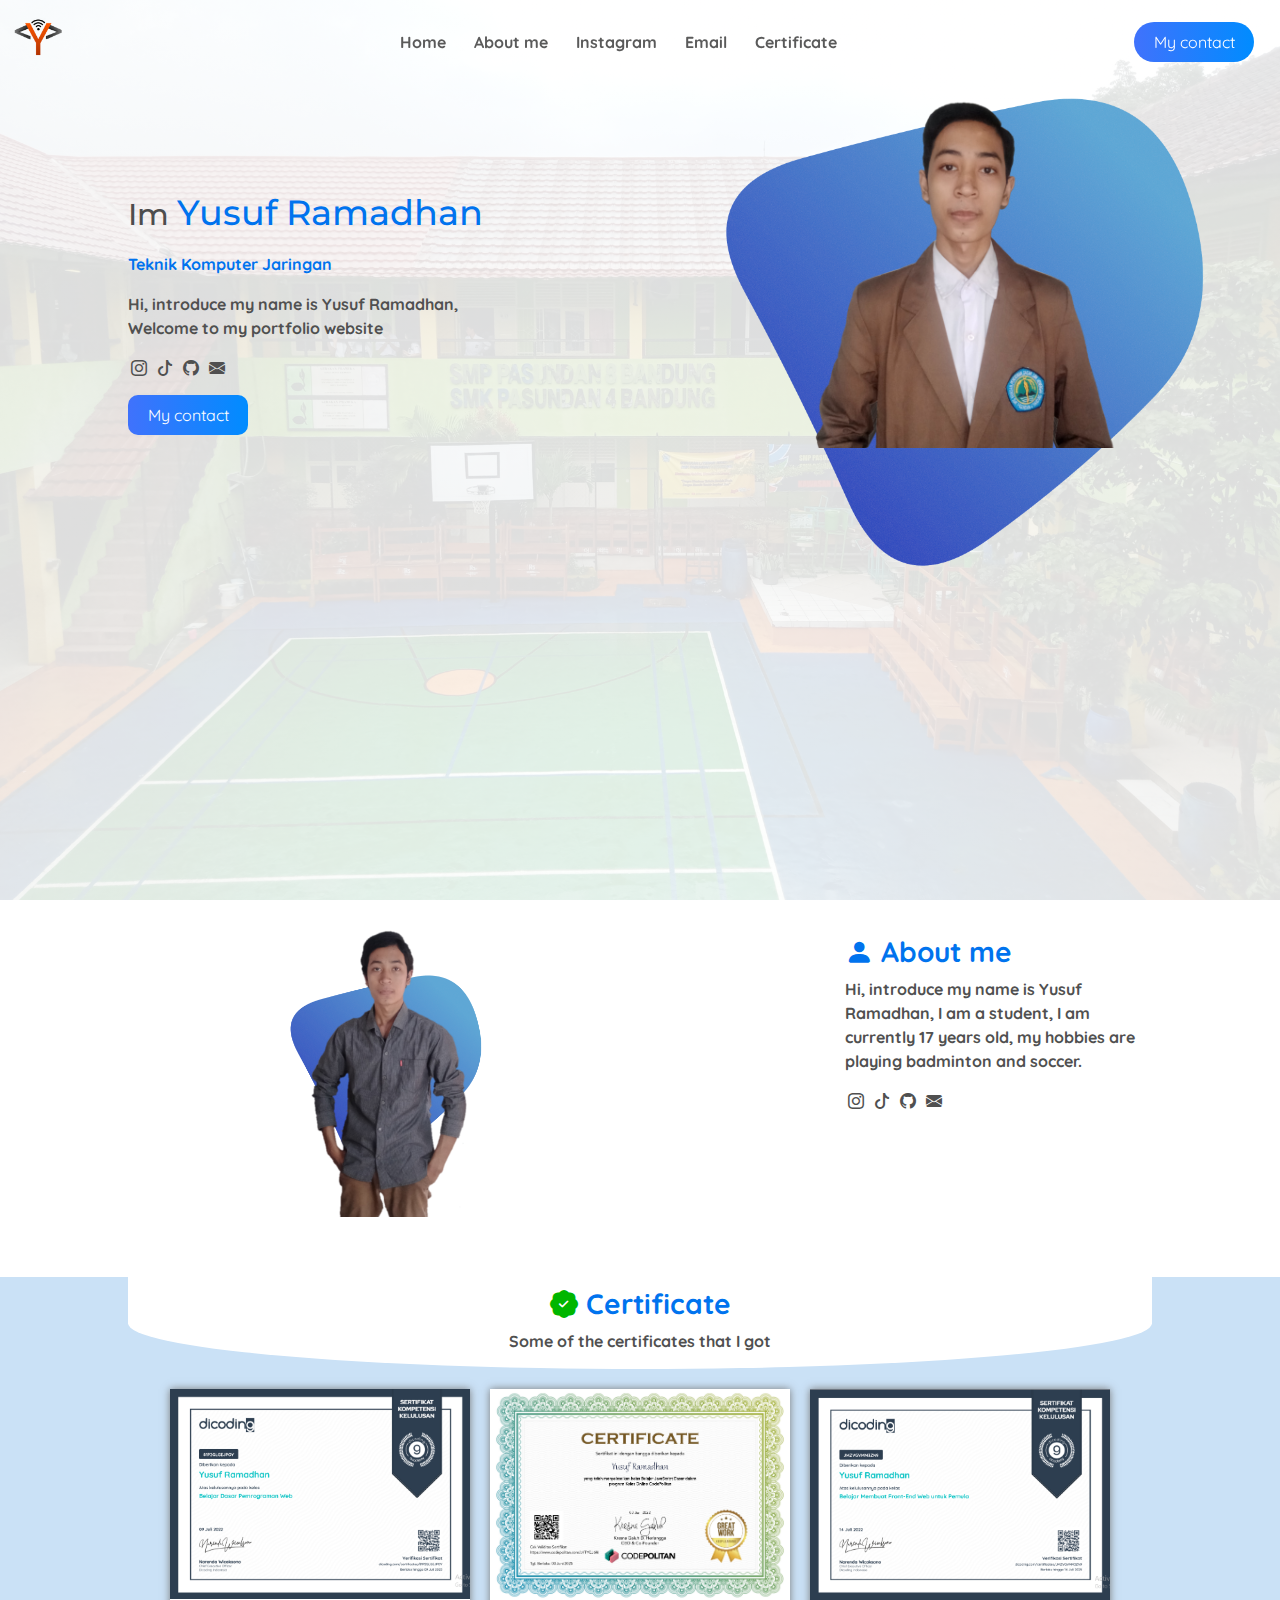
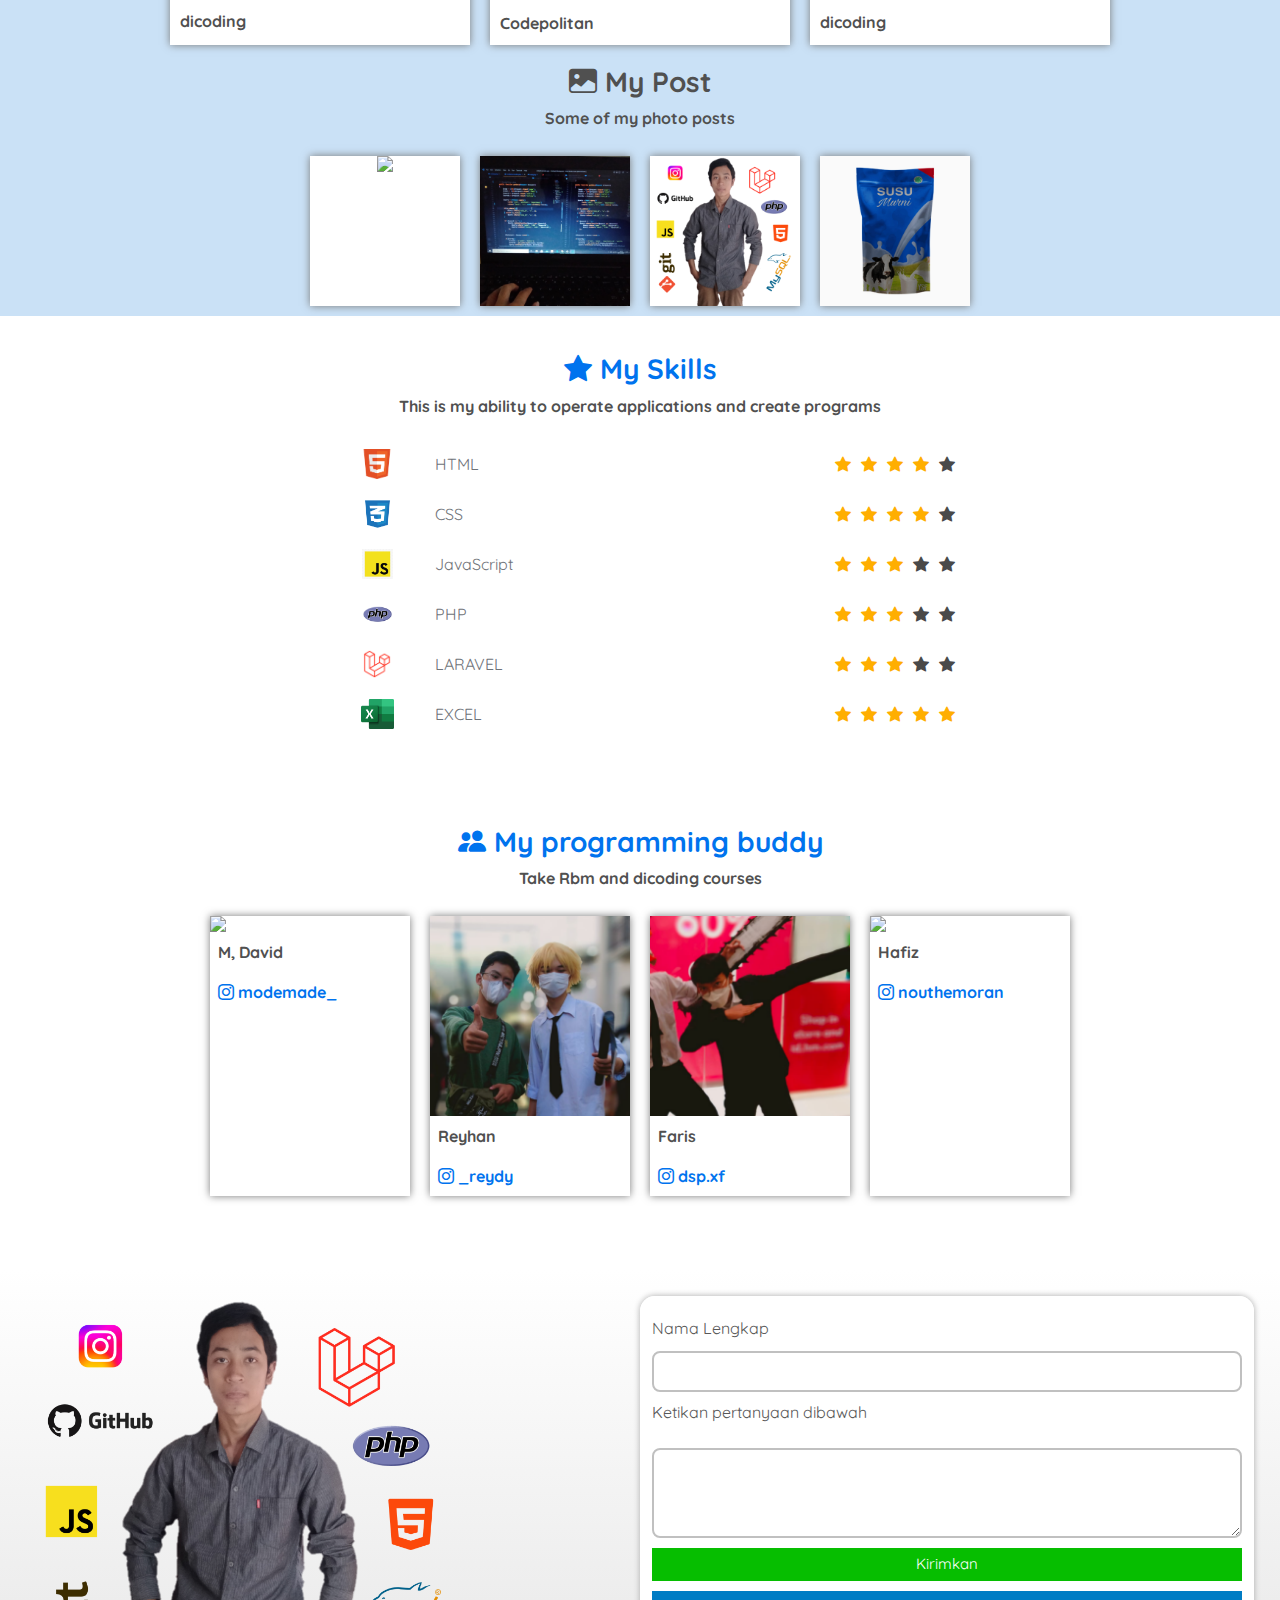
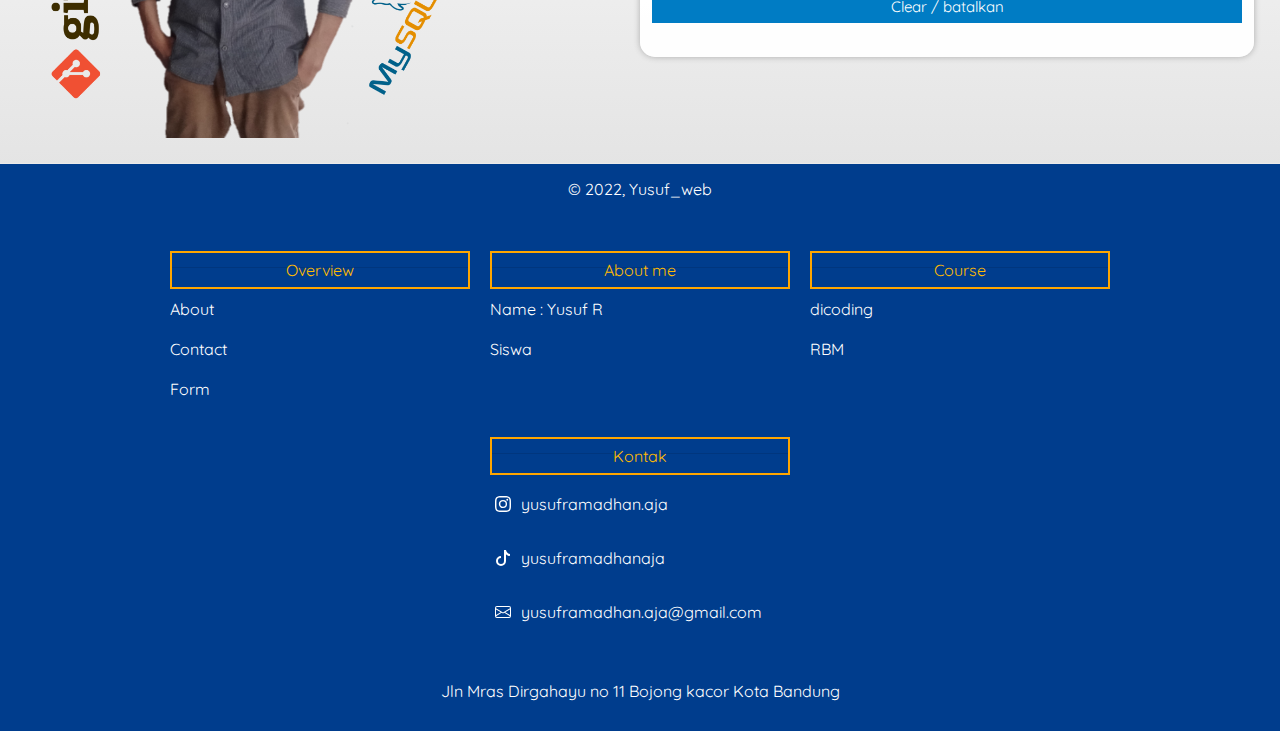
==== index.html @ b694abf4 "frist commit" ====
<!DOCTYPE html>
<html lang="en">
<head>
    <meta charset="UTF-8">
    <meta http-equiv="X-UA-Compatible" content="IE=edge">
    <meta name="viewport" content="width=device-width, initial-scale=1.0">
    <link rel="stylesheet" href="https://cdn.jsdelivr.net/npm/bootstrap@4.0.0/dist/css/bootstrap.min.css" integrity="sha384-Gn5384xqQ1aoWXA+058RXPxPg6fy4IWvTNh0E263XmFcJlSAwiGgFAW/dAiS6JXm" crossorigin="anonymous">
    <link rel="stylesheet" href="https://cdnjs.cloudflare.com/ajax/libs/font-awesome/5.13.0/css/all.min.css">
    <link rel="stylesheet" href="https://cdn.jsdelivr.net/npm/bootstrap-icons@1.10.1/font/bootstrap-icons.css">
    <link rel="preconnect" href="https://fonts.googleapis.com">
    <link rel="preconnect" href="https://fonts.gstatic.com" crossorigin>
    <link href="https://fonts.googleapis.com/icon?family=Material+Icons" rel="stylesheet">
    <link href="https://fonts.googleapis.com/css2?family=Quicksand:wght@492&display=swap" rel="stylesheet">
    <link rel="icon" href="image/logo-title.png" type = "image/x-icon">
    <link rel="stylesheet" href="css/style.css">
    <title>Yusuf web</title>
</head>
<body>

    <div class="popup-image">
        <img src="image/dicoding-front-end.png" id="image-modal"/>
    </div>
    
    <section class="hero">
        <nav>
            <label class="logo"><img src="image/logo-2.png"/></label>
            <ul>
                <li><a href="#" class="active">Home</a></li>
                <li><a href="#link-about-me">About me</i></a></li>
                <li><a href="https://www.instagram.com/yusuframadhan.aja/?next=%2F">Instagram</i></a></li>
                <li><a href="#">Email</i></a></li>
                <li><a href="#link-sertifikat">Certificate</i></a></li>
            <a href="#link-formContact"><button>My contact</button></a>
            </ul>

            <div id="content-menu">
                <input type="checkbox" onclick="Fcheck_nav()" id="check_nav">
                <i class="material-icons" style="font-size:36px" id="menu">menu</i>
                <span class='material-icons' style="font-size:36px" id="close-menu">close</span>
            </div>
        </nav>
        <div class="column-text-heading">
            <h1>Im <span>Yusuf Ramadhan</span></h1>
            <p style=" color: rgb(0, 115, 238);"><b>Teknik Komputer Jaringan</b></p>
            <P><b>Hi, introduce my name is Yusuf Ramadhan, Welcome to my portfolio website</b></P>
            <div>
                <i class="bi bi-instagram" ></i>
                <i class="bi bi-tiktok"></i>
                <i class="bi bi-github"></i>
                <i class="bi bi-envelope-fill"></i>
            </div>
            <button>My contact</button>
        </div>
        <div class="column-illustration-hero">
            <img src="image/magicpattern-blob-1671251061919.png" id="image_1"/>
            <img src="image/20220202_144914.png" id="image_2"/>
        </div>
    </section>

    <a id="link-about-me">
    <section id="about-me">
        <div>
            <span class="image-about-me">
                <img src="image/magicpattern-blob-1671251061919.png" id="image_1"/>
                <img src="image/yusuf.png" id="image_2"/>
            </span>
            <span class="text-about-me">
                <h3 style=" color: rgb(0, 115, 238);"><b><i class="bi bi-person-fill"></i> About me</b></h3>
                <P><b>Hi, introduce my name is Yusuf Ramadhan, I am a student, I am currently 17 years old, my hobbies are playing badminton and soccer.</b></P>
                <span>
                    <i class="bi bi-instagram" ></i>
                    <i class="bi bi-tiktok"></i>
                    <i class="bi bi-github"></i>
                    <i class="bi bi-envelope-fill"></i>
                </span>
            </span>
        </div>
    </section>
    </a>

    <a id="link-sertifikat">
    <section id="content-post-sertifikat">
        <div id="post-sertifikat">
            <div id="text-heading-sertifikat">
                <h3 style=" color: rgb(0, 115, 238);"><b><i class="bi bi-patch-check-fill" style="color: rgb(0, 182, 0);"></i> Certificate</b></h3>
                <p><b>Some of the certificates that I got</b></p>
            </div>
           
            <span><img src="image/dicoding-sertifikat.png" class="image-click"/>
                <P><b>dicoding</b></P>
            </span>
            <span><img src="image/codepolitan.jpg" class="image-click"/>
                <P><b>Codepolitan</b></P>
            </span>
            <span><img src="image/dicoding-front-end.png" class="image-click"/>
                <P><b>dicoding</b></P>
            </span>
        </div>
    </section>
    </a>

    <section id="content-post">
        <div id="post">
            <div id="text-heading-post">
                <h3><b><i class="bi bi-image-fill"></i> My Post</b></h3>
                <p><b>Some of my photo posts</b></p>
            </div>
            <span><img src="image/20221223_161358.jpg" class="image-click"/></span>
            <span><img src="image/20221223_161446.jpg" class="image-click"/></span>
            <span><img src="image/20221223_154736.png" class="image-click"/></span>
            <span><img src="image/susumurni.jpg" class="image-click" style="background-color: white;"/></span>
        </div>
    </section>

    <section id="section-skill">
    <div id="skill">
        <div id="heading-skill">
            <h3 style=" color: rgb(0, 115, 238);"><b><i class="bi bi-star-fill"></i> My Skills</b></h3>
            <P><b>This is my ability to operate applications and create programs</b></P>
        </div>
          <div id="konten_skill">
            <div id="image-skill">
                <img src="image/HTML5_badge.png"/>
            </div>
            <p>HTML</p>
            <span id="rating">
                <i class="bi bi-star-fill"></i>
                <i class="bi bi-star-fill"></i>
                <i class="bi bi-star-fill"></i>
                <i class="bi bi-star-fill"></i>
                <i class="bi bi-star-fill" style="color: rgb(73, 73, 73);"></i>
            </span>
          </div>
          <div id="konten_skill">
            <div id="image-skill">
                <img src="image/CSS-3-Logo-1.png"/>
            </div>
            <p>CSS</p>
            <span id="rating">
                <i class="bi bi-star-fill"></i>
                <i class="bi bi-star-fill"></i>
                <i class="bi bi-star-fill"></i>
                <i class="bi bi-star-fill"></i>
                <i class="bi bi-star-fill" style="color: rgb(73, 73, 73);"></i>
            </span>
          </div>
          <div id="konten_skill">
            <div id="image-skill">
                <img src="image/javascript-icon-png-favpng-ruDBDhxzVxWHgXXtH2Hi1XzJf.jpg"/>
            </div>
            <p>JavaScript</p>
            <span id="rating">
                <i class="bi bi-star-fill"></i>
                <i class="bi bi-star-fill"></i>
                <i class="bi bi-star-fill"></i>
                <i class="bi bi-star-fill" style="color: rgb(73, 73, 73);"></i>
                <i class="bi bi-star-fill" style="color: rgb(73, 73, 73);"></i>
            </span>
          </div>
          <div id="konten_skill">
            <div id="image-skill">
                <img src="image/php.png"/>
            </div>
            <p>PHP</p>
            <span id="rating">
                <i class="bi bi-star-fill"></i>
                <i class="bi bi-star-fill"></i>
                <i class="bi bi-star-fill"></i>
                <i class="bi bi-star-fill" style="color: rgb(73, 73, 73);"></i>
                <i class="bi bi-star-fill" style="color: rgb(73, 73, 73);"></i>
            </span>
          </div>
          <div id="konten_skill">
            <div id="image-skill">
                <img src="image/logo-laravel-icon-1024.png"/>
            </div>
            <p>LARAVEL</p>
            <span id="rating">
                <i class="bi bi-star-fill"></i>
                <i class="bi bi-star-fill"></i>
                <i class="bi bi-star-fill"></i>
                <i class="bi bi-star-fill" style="color: rgb(73, 73, 73);"></i>
                <i class="bi bi-star-fill" style="color: rgb(73, 73, 73);"></i>
            </span>
          </div>
          <div id="konten_skill">
            <div id="image-skill">
                <img src="image/excel-logo-1-2048x1905.png"/>
            </div>
            <p>EXCEL</p>
            <span id="rating">
                <i class="bi bi-star-fill"></i>
                <i class="bi bi-star-fill"></i>
                <i class="bi bi-star-fill"></i>
                <i class="bi bi-star-fill"></i>
                <i class="bi bi-star-fill"></i>
            </span>
          </div>
        </div>
        </section>

        <section id="section-friend">
            <div id="content-friend">
                <div id="text-heading-friend">
                    <h3><b><i class="bi bi-people-fill"></i> My programming buddy</b></h3>
                    <p><b>Take Rbm and dicoding courses</b></p>
                </div>
                <div id="post-friend">
                    <span><img src="image/devid.png" class="image-click"/>
                        <P><b>M, David</b></P>
                        <a href="https://www.instagram.com/modemade_/"><P style=" color: rgb(0, 115, 238);"><b> <i class="bi bi-instagram" ></i> modemade_</b></P></a>
                    </span>
                    <span><img src="image/reyhan.png" class="image-click"/>
                        <P><b>Reyhan</b></P>
                        <a href="https://www.instagram.com/_reydy/" class="image-click"><P style=" color: rgb(0, 115, 238);"><b> <i class="bi bi-instagram" ></i> _reydy</b></P></a>
                    </span>
                    <span><img src="image/faris.png" class="image-click"/>
                        <P><b>Faris</b></P>
                        <a href="https://www.instagram.com/dsp.xf/"><P style=" color: rgb(0, 115, 238);"><b> <i class="bi bi-instagram" ></i> dsp.xf</b></P></a>
                    </span>
                    <span><img src="image/hafiz.png" class="image-click"/>
                        <P><b>Hafiz</b></P>
                        <a href="https://www.instagram.com/nouthemoran/"><P style=" color: rgb(0, 115, 238);"><b> <i class="bi bi-instagram" ></i> nouthemoran</b></P></a>
                    </span>
                </div>
            </div>
        </section>
       
        <a id="link-formContact">
        <section id="section-form">
                <div id="about-form">
                    <img src="image/20221223_154736.png"/>
                </div>
                <div id="konten_form">
                  
                        <div class="alert alert-success" role="alert" id="alert-success">
                            <p></p>
                        </div>
                  

                   
                        <div class="alert alert-danger" role="alert" id="alert-danger">
                          
                        </div>
                  
                
                    <form action="" method="post" name="Yusuf_web_contact">
                        <table id="table">
                            <tr><td><p>Nama Lengkap</p></td></tr>
                            <tr><td><input type="text" id="input_name" name="name" value=""></td></tr>
                            <tr><td><p>Ketikan pertanyaan dibawah</p></td></tr>
                            <tr><td><textarea id="input_comment" name="comment" value=""></textarea></td></tr>
                        </table>
                        <button type="submit" id="btn_kirim" name="proses">Kirimkan</button>
                        <button id="btn_batal" name="batal">Clear / batalkan</button>
                        <div id="date"><P></P></div>
                    </form>
                </div>
        </section>
        </a>

        <footer>
            <p style="text-align: center;"> &copy; 2022, Yusuf_web</p>
            <br>
            <section>
                <span>
                    <label>Overview</label>
                    <hr>
                    <p>About</p>
                    <p>Contact</p>
                    <p>Form</p>
                </span>
                <span>
                    <label>About me</label>
                    <hr>
                    <P>Name : Yusuf R</P>
                    <p>Siswa</p>
                </span>
                <span>
                    <label>Course</label>
                    <hr>
                    <P>dicoding</P>
                    <p>RBM</p>
                </span>
                <span id="kontak_foother">
                    <label>Kontak</label>
                    <hr>
                    <a href="/">
                        <svg xmlns="http://www.w3.org/2000/svg" width="16" height="16" fill="currentColor" class="bi bi-instagram" viewBox="0 0 16 16">
                            <path d="M8 0C5.829 0 5.556.01 4.703.048 3.85.088 3.269.222 2.76.42a3.917 3.917 0 0 0-1.417.923A3.927 3.927 0 0 0 .42 2.76C.222 3.268.087 3.85.048 4.7.01 5.555 0 5.827 0 8.001c0 2.172.01 2.444.048 3.297.04.852.174 1.433.372 1.942.205.526.478.972.923 1.417.444.445.89.719 1.416.923.51.198 1.09.333 1.942.372C5.555 15.99 5.827 16 8 16s2.444-.01 3.298-.048c.851-.04 1.434-.174 1.943-.372a3.916 3.916 0 0 0 1.416-.923c.445-.445.718-.891.923-1.417.197-.509.332-1.09.372-1.942C15.99 10.445 16 10.173 16 8s-.01-2.445-.048-3.299c-.04-.851-.175-1.433-.372-1.941a3.926 3.926 0 0 0-.923-1.417A3.911 3.911 0 0 0 13.24.42c-.51-.198-1.092-.333-1.943-.372C10.443.01 10.172 0 7.998 0h.003zm-.717 1.442h.718c2.136 0 2.389.007 3.232.046.78.035 1.204.166 1.486.275.373.145.64.319.92.599.28.28.453.546.598.92.11.281.24.705.275 1.485.039.843.047 1.096.047 3.231s-.008 2.389-.047 3.232c-.035.78-.166 1.203-.275 1.485a2.47 2.47 0 0 1-.599.919c-.28.28-.546.453-.92.598-.28.11-.704.24-1.485.276-.843.038-1.096.047-3.232.047s-2.39-.009-3.233-.047c-.78-.036-1.203-.166-1.485-.276a2.478 2.478 0 0 1-.92-.598 2.48 2.48 0 0 1-.6-.92c-.109-.281-.24-.705-.275-1.485-.038-.843-.046-1.096-.046-3.233 0-2.136.008-2.388.046-3.231.036-.78.166-1.204.276-1.486.145-.373.319-.64.599-.92.28-.28.546-.453.92-.598.282-.11.705-.24 1.485-.276.738-.034 1.024-.044 2.515-.045v.002zm4.988 1.328a.96.96 0 1 0 0 1.92.96.96 0 0 0 0-1.92zm-4.27 1.122a4.109 4.109 0 1 0 0 8.217 4.109 4.109 0 0 0 0-8.217zm0 1.441a2.667 2.667 0 1 1 0 5.334 2.667 2.667 0 0 1 0-5.334z"/>
                        </svg><P>yusuframadhan.aja</P></a>
                    <a href="/">
                        <svg xmlns="http://www.w3.org/2000/svg" width="16" height="16" fill="currentColor" class="bi bi-tiktok" viewBox="0 0 16 16">
                            <path d="M9 0h1.98c.144.715.54 1.617 1.235 2.512C12.895 3.389 13.797 4 15 4v2c-1.753 0-3.07-.814-4-1.829V11a5 5 0 1 1-5-5v2a3 3 0 1 0 3 3V0Z"/>
                        </svg><P>yusuframadhanaja</P></a>
                    <a href="/">
                        <svg xmlns="http://www.w3.org/2000/svg" width="16" height="16" fill="currentColor" class="bi bi-envelope" viewBox="0 0 16 16">
                            <path d="M0 4a2 2 0 0 1 2-2h12a2 2 0 0 1 2 2v8a2 2 0 0 1-2 2H2a2 2 0 0 1-2-2V4Zm2-1a1 1 0 0 0-1 1v.217l7 4.2 7-4.2V4a1 1 0 0 0-1-1H2Zm13 2.383-4.708 2.825L15 11.105V5.383Zm-.034 6.876-5.64-3.471L8 9.583l-1.326-.795-5.64 3.47A1 1 0 0 0 2 13h12a1 1 0 0 0 .966-.741ZM1 11.105l4.708-2.897L1 5.383v5.722Z"/>
                        </svg><P>yusuframadhan.aja@gmail.com</P></a>
                </span>
            </section>
            <br>
            <p style="text-align: center;">Jln Mras Dirgahayu no 11 Bojong kacor Kota Bandung</p>
        </footer>

    <script src="js/main.js"></script>
    <script src="js/modal.js"></script>
    <script src="https://cdn.jsdelivr.net/npm/bootstrap@5.0.2/dist/js/bootstrap.bundle.min.js" integrity="sha384-MrcW6ZMFYlzcLA8Nl+NtUVF0sA7MsXsP1UyJoMp4YLEuNSfAP+JcXn/tWtIaxVXM" crossorigin="anonymous"></script>
    <script src="https://cdnjs.cloudflare.com/ajax/libs/font-awesome/5.13.0/js/all.min.js"></script>
    <script src="https://code.jquery.com/jquery-3.2.1.slim.min.js" integrity="sha384-KJ3o2DKtIkvYIK3UENzmM7KCkRr/rE9/Qpg6aAZGJwFDMVNA/GpGFF93hXpG5KkN" crossorigin="anonymous"></script>
    <script src="https://cdn.jsdelivr.net/npm/popper.js@1.12.9/dist/umd/popper.min.js" integrity="sha384-ApNbgh9B+Y1QKtv3Rn7W3mgPxhU9K/ScQsAP7hUibX39j7fakFPskvXusvfa0b4Q" crossorigin="anonymous"></script>
    <script src="https://cdn.jsdelivr.net/npm/bootstrap@4.0.0/dist/js/bootstrap.min.js" integrity="sha384-JZR6Spejh4U02d8jOt6vLEHfe/JQGiRRSQQxSfFWpi1MquVdAyjUar5+76PVCmYl" crossorigin="anonymous"></script>
</body>
</html>
---- css/style.css ----
@import url('https://fonts.googleapis.com/css2?family=Quicksand:wght@700&display=swap');
@import url('https://fonts.googleapis.com/css2?family=Montserrat:wght@700&display=swap');

* {
    font-family: 'Quicksand', sans-serif;
    box-sizing: border-box;
    margin: 0;
    padding: 0;
}

html {
    scroll-behavior: smooth;
}

body {
    overflow-x: hidden;
    box-sizing: border-box;
    color: rgb(80, 80, 80);
}

.popup-image {
    position: fixed;
    top: 0;
    left: 0;
    background-color: rgba(0, 0, 0, 0.555);
    height: 100%;
    width: 100%;
    z-index: 100;
    display: none;
}

.popup-image img {
    position: absolute;
    top: 50%;
    left: 50%;
    transform: translate(-50%, -50%);
    width: 500px;
}

.hero {
    background-image: linear-gradient(rgba(255, 255, 255, 0.856),rgba(255, 255, 255, 0.877)),url(/image/sekolah.jpg);
    background-size: cover;
    background-position: center;
    width: 100%;
    height: 100vh;
}

.column-text-heading {
    position: relative;
    z-index: 50;
    width: 40%;
    float: left;
    margin: 10%;
    margin-top: 15%;
    color: rgb(80, 80, 80);
}

.column-text-heading h1 {
    color: rgb(77, 77, 77);
    padding-bottom: 10px;
    font-size: 30px;
    font-family: 'Montserrat', sans-serif;
}

.column-text-heading h1 span {
    color: rgb(0, 115, 238);
    padding-bottom: 10px;
    font-size: 35px;
    font-family: 'Montserrat', sans-serif;
}

.column-text-heading p {
    width: 65%;
}

.column-text-heading button {
    float: left;
    font-family: 'Quicksand', sans-serif;
    width: 120px;
    border-radius: 10px;
    margin-top: 15px;
    padding: 8px;
    border: none;
    background-image: linear-gradient(to right, rgb(64, 114, 252) , rgb(0, 140, 255));
    color: white;
}

.column-text-heading div {
    float: left;
    width: 100%;
}

.column-text-heading div i.bi,
.text-about-me span i.bi {
    padding: 3px;
}

.column-illustration-hero #image_1{
    right: 0;
    position: absolute;
    width: 50%;
}

.column-illustration-hero #image_2{
    position: absolute;
    width: 30%;
    z-index: 10;
    margin-top: 50px;
    margin-top: 5%;
}

nav {
    float: left;
    width: 100%;
    position: fixed;
    z-index: 100;
    display: flex;
}

nav .logo img{
    width: 60px;
    float: left;
    margin: 8px;
}

#menu,
#close-menu,
#check_nav {
    display: none;
    float: right;
}

nav ul {
    width: 100%;
    margin:auto;
    text-align: center;
    padding-left: 2%;
    padding-right: 2%;
}

nav ul li {
    display: inline-block;
}

nav ul li a {
    color: rgb(90, 90, 90);
    padding: 12px;
    line-height: 70px;
    text-decoration: none;
    list-style: none;
    font-weight: bold;
}

nav ul li a:hover {
    color: #2382db;
    text-decoration: none;
    list-style: none;
}

nav ul button {
    float: right;
    font-family: 'Quicksand', sans-serif;
    width: 120px;
    border-radius: 50px;
    margin-top: 15px;
    padding: 8px;
    border: none;
    background-image: linear-gradient(to right, rgb(64, 114, 252) , rgb(0, 140, 255));
    color: white;
}

#about-me {
    float: left;
    width: 100%;
    display: flex;
    justify-content: center;
    align-items: center;
    margin-top: 10px;
}

#about-me div {
    background-color: white;
    width: 80%;
    overflow: hidden;
}

.image-about-me {
    float: left;
    width: 50%;
    display: flex;
    justify-content: center;
    align-items: center;
}

.image-about-me #image_1 {
    float: left;
    width: 20%;
    position: absolute;
}

.image-about-me #image_2 {
    float: left;
    width: 60%;
    z-index: 10;
}

.text-about-me {
    float: right;
    width: 30%;
    height: 100%;
    margin-top: 25px;
}

#content-post-sertifikat {
    float: left;
    width: 100%;
    display: flex;
    justify-content: center;
    align-items: center;
    margin-top: 60px;
    background-color: #2382db3d;
}

#post-sertifikat {
    width: 80%;
    display: flex;
    flex-wrap: wrap;
    justify-content: center;
}

#text-heading-sertifikat {
    text-align: center;
    width: 100%;
    background-color: white;
    border-bottom-left-radius: 50%;
    border-bottom-right-radius: 50%;
}

#post-sertifikat h3 {
    margin-top: 10px;
}

#post-sertifikat span {
    float: left;
    margin: 10px;
    width: 300px;
    background-color: rgb(255, 255, 255);
    box-shadow: 0px 0px 8px rgb(122, 122, 122);
    margin-top: 20px;
}

#post-sertifikat span p {
    float: left;
    margin: 10px;
}

#post-sertifikat span img {
    float: left;
    width: 100%;
}

#content-post {
    float: left;
    width: 100%;
    display: flex;
    justify-content: center;
    align-items: center;
    background-color: #2382db3d;
}

#post {
    width: 80%;
    display: flex;
    flex-wrap: wrap;
    justify-content: center;
}

#text-heading-post {
    text-align: center;
    width: 100%;
    margin-top: 10px;
}

#post span {
    float: left;
    margin: 10px;
    width: 150px;
    height: 150px;
    background-color: rgb(255, 255, 255);
    box-shadow: 0px 0px 8px rgb(122, 122, 122);
    display: flex;
    justify-content: center;
}

#post span p {
    float: left;
    margin: 10px;
}

#section-skill {
    width: 100%;
    display: flex;
    justify-content: center;
    align-items: center;
}

#heading-skill {
    margin-top: 10px;
    text-align: center;
}

#skill {
    font-family: 'Quicksand', sans-serif;
    float: left;
    width: 50%;
    display: grid;
    padding-bottom: 17px;
    margin-top: 2%;
}

#konten_skill {
    color: rgb(111, 115, 121);
    height: 40px;
    margin-top: 10px;
    float: left;
    display: flex;
}

#konten_skill p {
    float: left;
    width: 100%;
    display: flex;
    height: 100%;
    align-items: center;
    text-align: left;
}

#image-skill {
    width: 180px;
    height: 100%;
    float: left;
    display: flex;
    justify-content: center;
    padding: 5px;
}

#rating {
    float: right;
    display: flex;
    justify-content: center;
    align-items: center;
}

#rating i.bi {
    color: rgb(255, 174, 0);
    margin: 5px;
}

#section-friend {
    margin-top: 5%;
    float: left;
    width: 100%;
    display: flex;
    justify-content: center;
    align-items: center;
}

#content-friend {
    width: 80%;
}

#post-friend {
    width: 100%;
    display: flex;
    justify-content: center;
    overflow-x: auto;
}

#text-heading-friend {
    text-align: center;
    width: 100%;
}

#text-heading-friend h3 {
    margin-top: 10px;
    color: rgb(0, 115, 238)
}

#post-friend span {
    float: left;
    margin: 10px;
    width: 200px;
    background-color: rgb(255, 255, 255);
    box-shadow: 0px 0px 8px rgb(122, 122, 122);
    cursor: pointer;
}

#post-friend span p {
    float: left;
    margin: 8px;
    width: 100%;
}

#post-friend span img {
    float: left;
    width: 100%;
}

#section-form {
    float: left;
    width: 100%;
    background-image: linear-gradient(rgba(255, 255, 255, 0.856), rgba(226, 226, 226, 0.925)) ,url(/Portofolio/image/sekolah.jpg);
    background-size: cover;
    background-position: center;
    margin-top: 5%;
    padding: 2%;
}

#about-form {
    float: left;
    width: 40%;
}

#about-form img {
    float: left;
    width: 90%;
}

#konten_form {
    background-color: rgba(255, 255, 255, 0.952);
    width: 50%;
    padding: 1%;
    border-radius: 15px;
    padding-bottom: 1%;
    box-shadow: 0px 0px 6px rgb(172, 172, 172);
    float: right;
}

form {
    width: 100%;
}

#alert-success,
#alert-danger {
    display: none;
}

form #date,
form label p,
form #waktu_absensi p {
    float: left;
    width: 100%;
    color: rgb(131, 131, 131);
    text-align: center;
    margin-top: 1%;
}

form #btn_kirim,
form #btn_batal {
    width: 100%;
    margin-top: 10px;
    padding: 5px;
    color: white;
    border: none;
    font-size: 15px;
    cursor: pointer;
    outline: none;
}

form #btn_kirim { background-color: rgb(6, 190, 0); }
form #btn_batal {  background-color: rgb(0, 124, 196); }

#table {
    width: 100%;
}

#table tr td p {
    float: left;
    margin-top: 8px;
    color: rgb(88, 88, 88);
}

#table tr td input,
#table tr td textarea {
    float: left;
    margin-top: -5px;
    width: 100%;
    border: 2px solid silver;
    font-size: 18px;
    border-radius: 8px;
    padding: 5px;
    outline: none;
    background-color: white;
    
}

#table tr td select option {
    font-size: 15px;
}

#table tr td textarea {
    width: 100%;
    height: 90px;
    border-radius: 8px;
    border: 2px solid silver;
    margin-top: 8px;
    font-size: 15px;
    padding: 2px;
}

.image-click:hover {
    padding: 2%;
    cursor: pointer;
}

footer {
    float: left;
    color: white;
    background-color: #003d8d;
    width: 100%;
    padding: 1%;
}

footer section {
    width: 100%;
    display: flex;
    flex-wrap: wrap;
    justify-content: center;
}

footer section span {
    text-align: left;
    margin: 10px;
    width: 300px;
    overflow: hidden;
}

footer section span p {
    margin-top: 4px;
}

footer label {
    float: left;
    padding: 5px;
    color: rgb(255, 187, 0);
    width: 100%;
    text-align: center;
    border: 2px solid rgb(255, 166, 0);
}

#kontak_foother a {
    display: flex;
    color: white;
    padding: 5px;
}

#kontak_foother a svg {
    margin-top: 8px;
}

#kontak_foother a p {
    margin-left: 10px;
}

@media (max-width: 1200px){

    .column-text-heading {
        float: left;
        width: 40%;
    }
    .column-text-heading p {
        width: 100%;
    }
    .column-illustration-hero #image_1 {
        margin-top: 5%;
    }
    .column-illustration-hero #image_2 {
        margin-top: 8%;
    }
    .image-about-me #image_2 {
        width: 70%;
    }
    #post-sertifikat {
        width: 90%;
    }
    #post-sertifikat span {
        width: 220px;
    }
    #skill {
        width: 75%;
    }
    #post-friend {
        overflow-x: scroll;
        justify-content: left;
        width: 100%;
        float: left;
    }
    #post-friend span {
        min-width: 200px;
    }
    #about-form {
        width: 50%;
        margin-top: 5%;
    }
}

@media (max-width: 850px){

    #about-me div {
        width: 90%;
    }
    .text-about-me {
        width: 40%;
    }
    .image-about-me #image_1 {
        width: 30%;
    }
    .image-about-me #image_2 {
        width: 85%;
    }
    #post-sertifikat,
    #post {
        width: 90%;
    }
    #post-sertifikat span {
        width: 30%;
    }
}

@media (max-width: 720px){
   
    .popup-image img {
        width: 90%;
    }
    nav {
        position: fixed;
        height: 70px;
        z-index: 100;
        justify-content: space-between;
    }
    #content-menu {
        margin: 8px;
    }
    nav .logo img{
        width: 55px;
        float: left;
    }
    #menu {
        display: flex;
        height: fit-content;
        margin: 8px;
        color: rgb(6, 93, 255);
        border-radius: 5px;
    }
    #close-menu {
        display: none;
        height: fit-content;
        margin: 8px;
        color: rgb(6, 93, 255);
        border-radius: 5px;
    }
    #check_nav {
        position: relative;
        float: left;
        width: 30px;
        height: 30px;
        opacity: 0.0;
        right: -40px;
        margin-top: 10px;
        display: unset;
    }
    #check_nav:checked ~ #menu {
        display: none;
    }
    #check_nav:checked ~ #close-menu {
        display: flex;
    }
    nav ul {
        margin-left: 100%;
        background-color: white;
        width: 100%;
        position: fixed;
        z-index: 100;
        margin-top: 50px;
        text-align: left;
        padding-bottom: 5%;
        transition: 1s;
        height: 100%;
    }
    .slidebar {
        margin-left: 0%;
    }
    nav ul li {
        width: 100%;
        float: left;
    }
    nav ul li a {
        line-height: 60px;
    }
    .hero {
        height: fit-content;
        float: left;
    }
    .column-text-heading {
        float: right;
        width: 80%;
        margin-top: 85%;
        position: relative;
        z-index: 80;
        margin-right: 5%;
    }
    .column-illustration-hero #image_1 {
        margin-right: 6%;
        position: absolute;
        width: 88%;
        z-index: 10;
    }
    .column-illustration-hero #image_2 {
        width: 50%;
        z-index: 10;
        margin-top: 50px;
        margin-left: 25%;
    }
    #content-friend {
        width: 100%;
    }
    #post-sertifikat span {
        width: 40%;
    }
}

@media (max-width: 550px){
   
    .column-text-heading {
        width: 100%;
        margin-top: 100%;
        margin-right: 0;
        padding: 3%;
        padding-left: 4%;
    }
    .column-text-heading p {
        width: 90%;
    }
    .column-text-heading h1 {
        font-size: 22px;
        margin-top: 2%;
    }
    .column-text-heading h1 span {
        font-size: 28px;
    }
    .column-illustration-hero #image_1 {
        margin-right: 1%;
        width: 100%;
        margin-top: 13%;
    }
    .column-illustration-hero #image_2 {
        width: 68%;
        margin-top: 28px;
        margin-left: 16%;
    }
    #about-me div {
        display: grid;
    }
    .image-about-me {
        width: 100%;
    }
    .image-about-me #image_1 {
        float: left;
        margin-top: 8%;
        margin-left: 1%;
        width: 80%;
    }
    .image-about-me #image_2 {
        float: left;
        margin-top: 8%;
        width: 100%;
    }
    .text-about-me {
        width: 100%;
    }
    .text-about-me h3,
    #text-heading-sertifikat h3,
    #text-heading-post h3,
    #heading-skill h3,
    #text-heading-friend h3 {
        font-size: 20px;
    }
    #post-sertifikat {
        width: 100%;
    }
    #text-heading-sertifikat {
        border-radius: 0%;
    }
    #post-sertifikat span {
        width: 80%;
        margin: 0%;
        margin-top: 2%;
    }
    #skill {
        width: 100%;
    }
    #section-skill {
        width: 100%;
    }
    #image-skill {
        width: 30%;
        justify-content: left;
        margin-left: 1%;
    }
    #rating i.bi {
        margin-left: 0%;
    }
    #post {
        width: 100%;
    }
    #post span {
        padding: 2%;
        margin: 0;
        width: 50%;
        box-shadow: none;
        box-shadow: 0px 0px 2px rgb(121, 121, 121);
    }
    #section-form {
        display: flex;
        flex-wrap: wrap;
        justify-content: center;
    }
    #konten_form {
        width: 100%;
        border-radius: 0%;
        padding: 2%;
    }
    #about-form {
        display: flex;
        justify-content: center;
        width: 90%;
    }
}
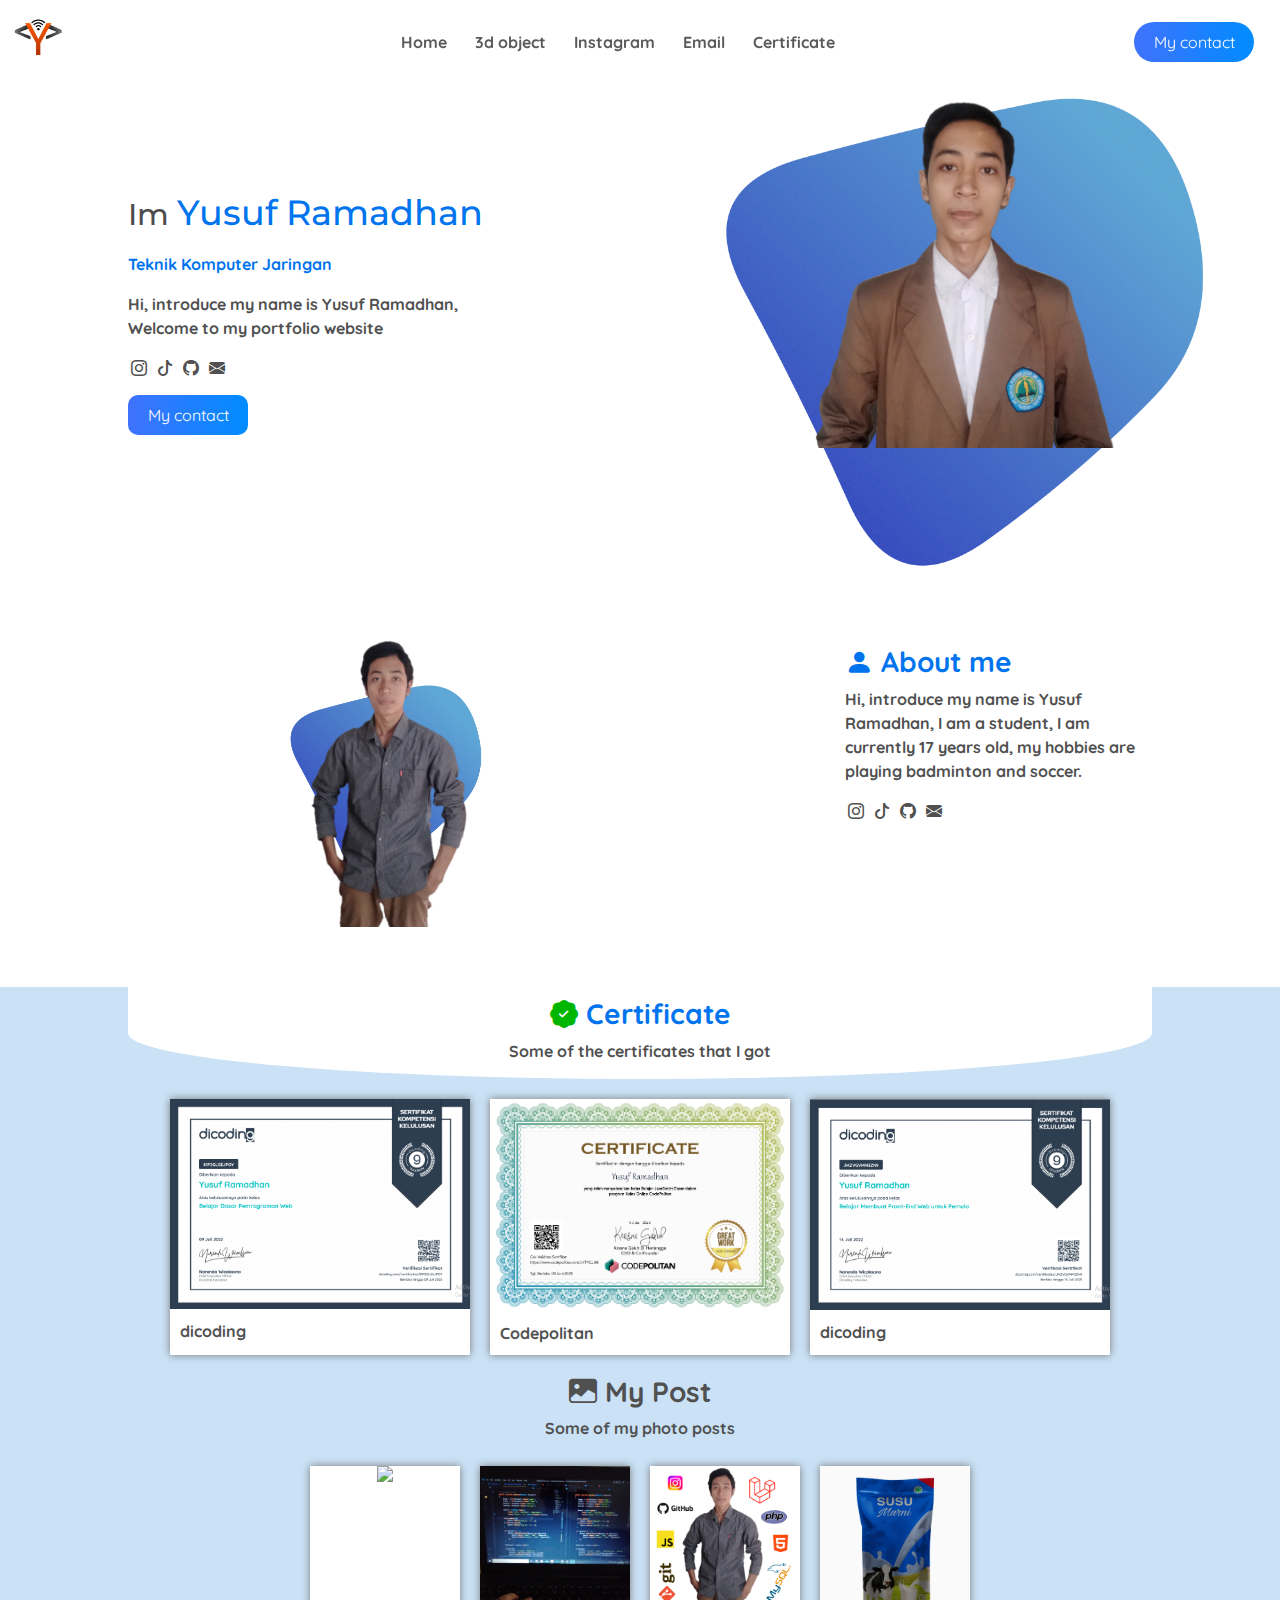
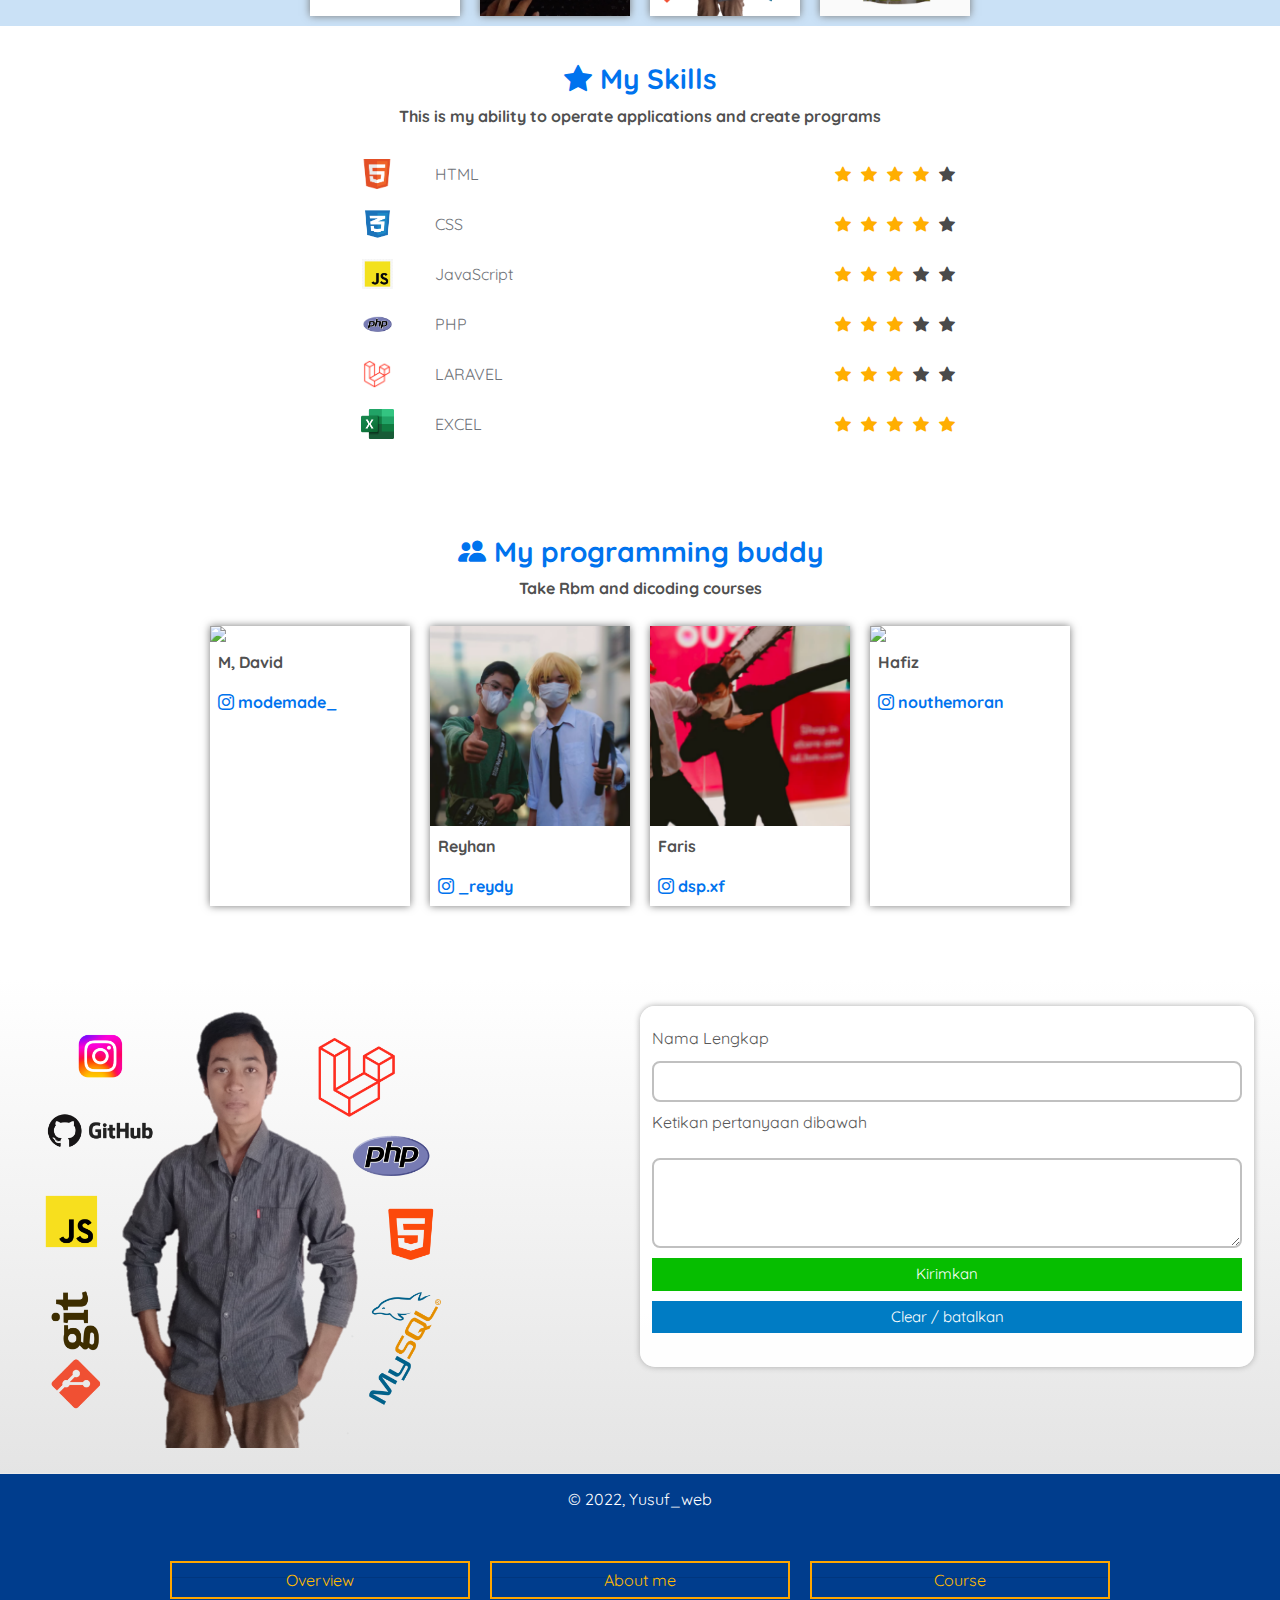
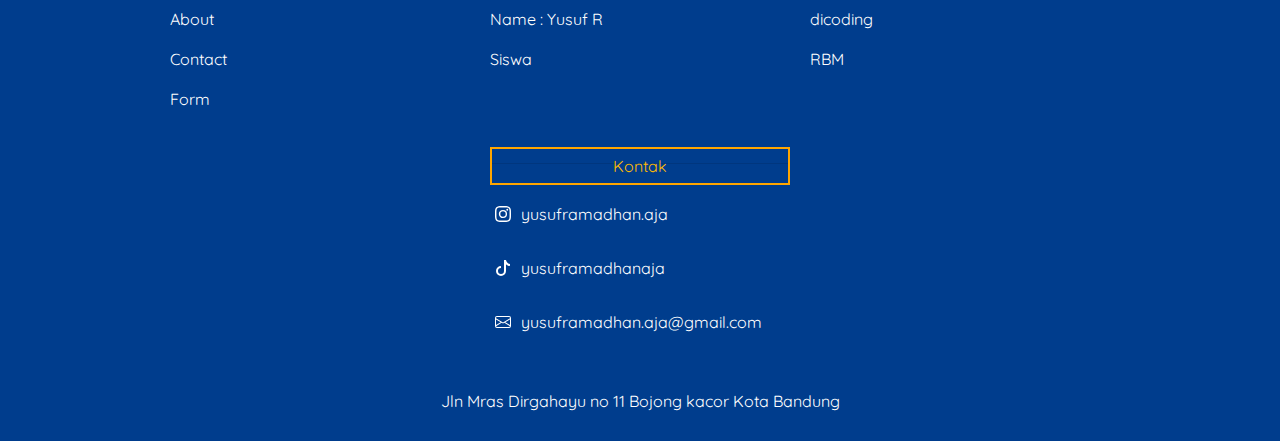
==== commit a3127746: "menambhakan 3d view" ====
--- a/index.html
+++ b/index.html
@@ -26,7 +26,7 @@
             <label class="logo"><img src="image/logo-2.png"/></label>
             <ul>
                 <li><a href="#" class="active">Home</a></li>
-                <li><a href="#link-about-me">About me</i></a></li>
+                <li><a href="view.html">3d object</i></a></li>
                 <li><a href="https://www.instagram.com/yusuframadhan.aja/?next=%2F">Instagram</i></a></li>
                 <li><a href="#">Email</i></a></li>
                 <li><a href="#link-sertifikat">Certificate</i></a></li>
--- a/css/style.css
+++ b/css/style.css
@@ -38,11 +38,9 @@
 }
 
 .hero {
-    background-image: linear-gradient(rgba(255, 255, 255, 0.856),rgba(255, 255, 255, 0.877)),url(/image/sekolah.jpg);
-    background-size: cover;
-    background-position: center;
-    width: 100%;
-    height: 100vh;
+    width: 100%;
+    min-height: 610px;
+    height: auto;
 }
 
 .column-text-heading {
